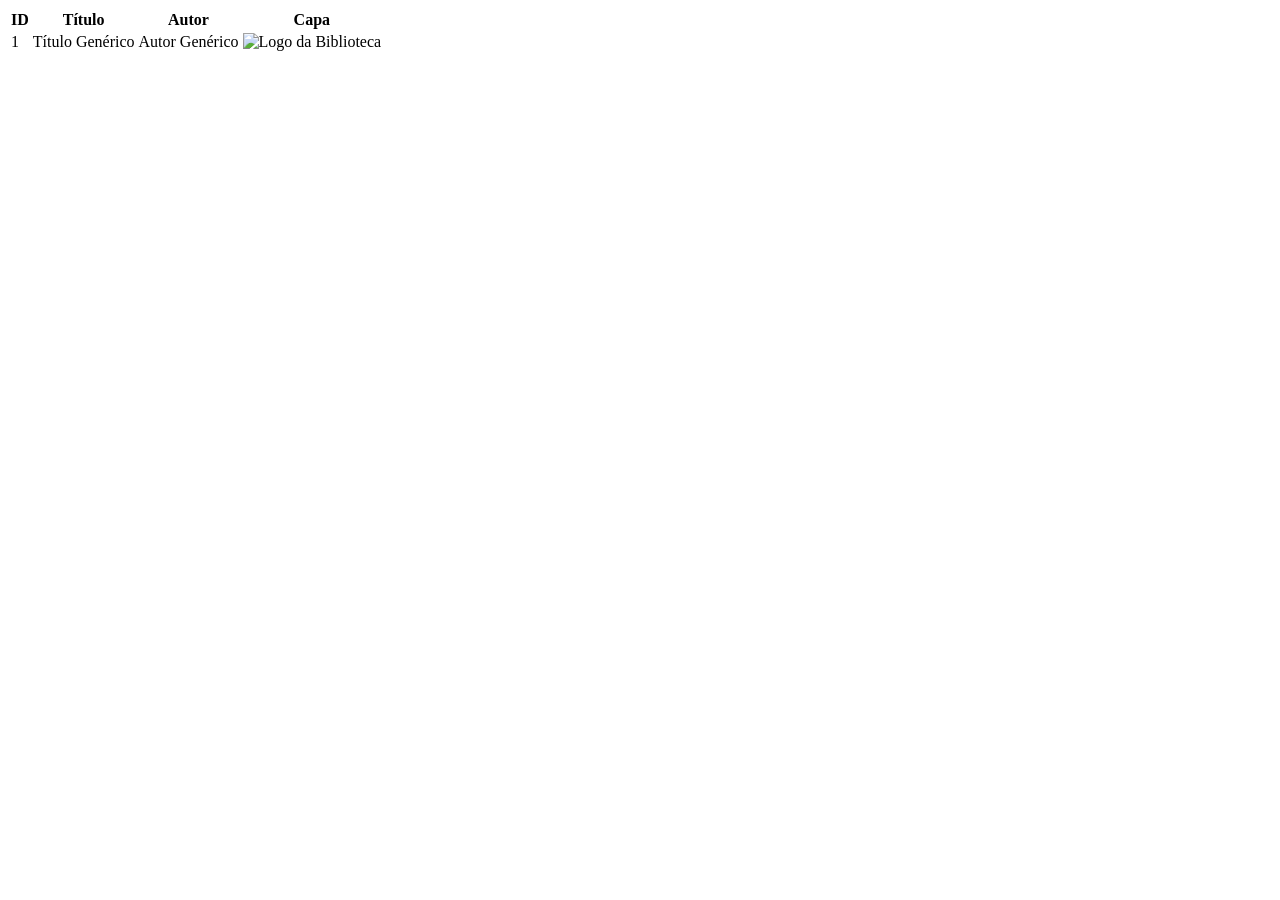
==== fontes/src/main/resources/templates/livros.html @ 5e275cec ":white_check_mark: Organiza estrutura de templates em fragmentos." ====
<!DOCTYPE html>
<html lang="pt-br" xmlns:th="http://www.thymeleaf.org">
	<div th:replace="~{fragments/header :: pagina(titulo='Listagem de livros')}"></div>	

	<body>
        <div th:replace="~{fragments/cabecalho :: cabecalho}"></div>
<main class="container my-5">

    <table class="table">
        <thead>
            <tr>
                <th>ID</th>
                <th>Título</th>
                <th>Autor</th>
                <th>Capa</th>
            </tr>
        </thead>
        <tbody>
            <tr th:each="livro : ${meusLivros}">
                <td th:text="${livro.id}">1</td>
                <td th:text="${livro.title}">Título Genérico</td>
                <td th:text="${livro.author}">Autor Genérico</td>
                <td><img th:src="${livro.capaLivro}" alt="Logo da Biblioteca" width="100"></td>
            </tr>
        </tbody>
    </table>
</main>

<div th:replace="~{fragments/rodape :: rodape}"></div>

</body>
</html>
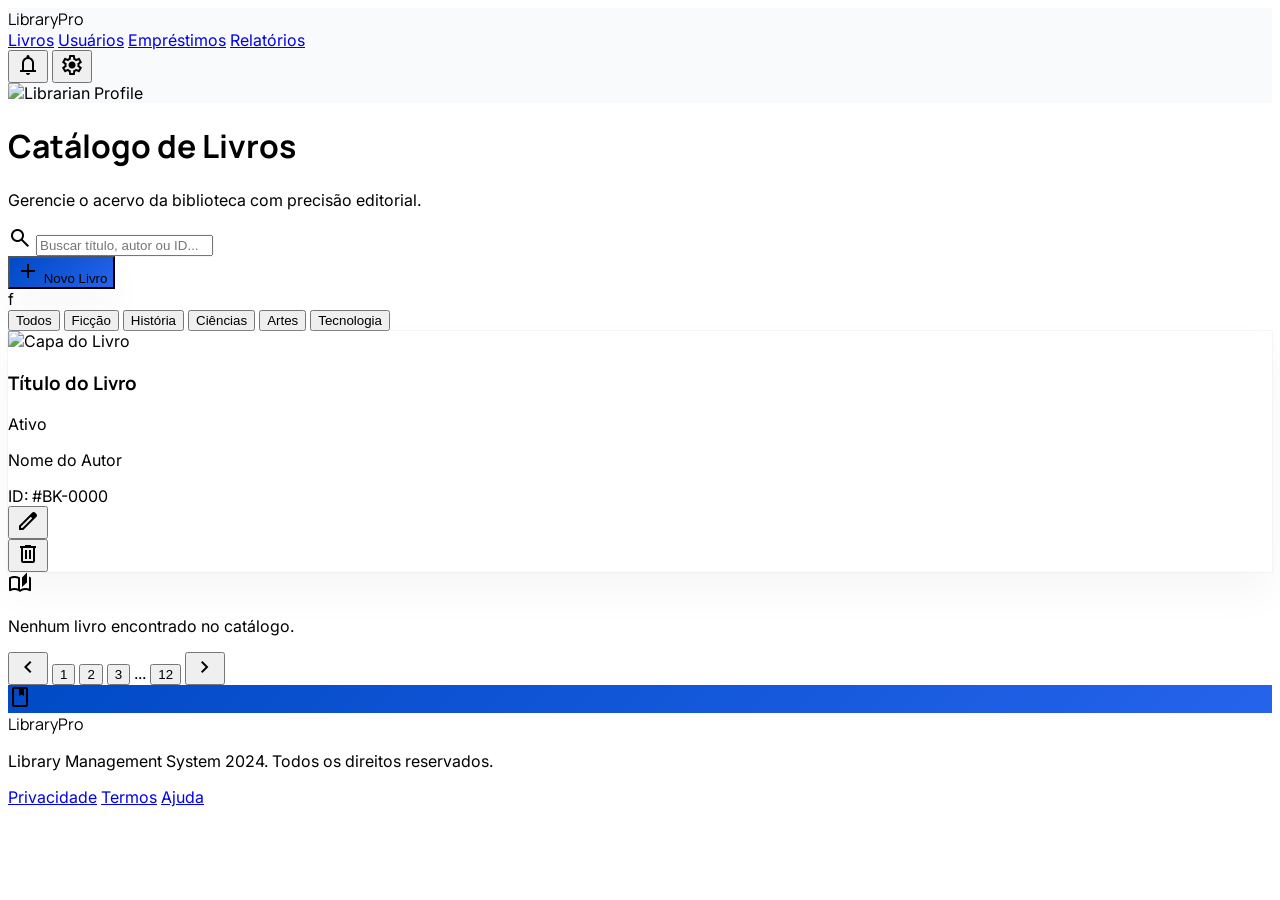
==== commit 17121907: ":sparkles: Adiciona nova página de livros." ====
--- a/fontes/src/main/resources/templates/livros.html
+++ b/fontes/src/main/resources/templates/livros.html
@@ -1,32 +1,222 @@
 <!DOCTYPE html>
-<html lang="pt-br" xmlns:th="http://www.thymeleaf.org">
-	<div th:replace="~{fragments/header :: pagina(titulo='Listagem de livros')}"></div>	
 
-	<body>
-        <div th:replace="~{fragments/cabecalho :: cabecalho}"></div>
-<main class="container my-5">
-
-    <table class="table">
-        <thead>
-            <tr>
-                <th>ID</th>
-                <th>Título</th>
-                <th>Autor</th>
-                <th>Capa</th>
-            </tr>
-        </thead>
-        <tbody>
-            <tr th:each="livro : ${meusLivros}">
-                <td th:text="${livro.id}">1</td>
-                <td th:text="${livro.title}">Título Genérico</td>
-                <td th:text="${livro.author}">Autor Genérico</td>
-                <td><img th:src="${livro.capaLivro}" alt="Logo da Biblioteca" width="100"></td>
-            </tr>
-        </tbody>
-    </table>
+<html class="light" lang="pt-BR" xmlns:th="http://www.thymeleaf.org"><head>
+<meta charset="utf-8"/>
+<meta content="width=device-width, initial-scale=1.0" name="viewport"/>
+<script src="https://cdn.tailwindcss.com?plugins=forms,container-queries"></script>
+<link href="https://fonts.googleapis.com/css2?family=Inter:wght@400;500;600&amp;family=Manrope:wght@700;800&amp;display=swap" rel="stylesheet"/>
+<link href="https://fonts.googleapis.com/css2?family=Material+Symbols+Outlined:wght,FILL@100..700,0..1&amp;display=swap" rel="stylesheet"/>
+<script id="tailwind-config">
+      tailwind.config = {
+        darkMode: "class",
+        theme: {
+          extend: {
+            colors: {
+              "surface-container-highest": "#e0e3e5",
+              "secondary-fixed": "#dbe1ff",
+              "tertiary-fixed-dim": "#ffb596",
+              "on-error-container": "#93000a",
+              "on-surface": "#191c1e",
+              "on-surface-variant": "#434655",
+              "outline": "#737686",
+              "on-background": "#191c1e",
+              "on-secondary-fixed": "#00174b",
+              "secondary-container": "#acbfff",
+              "on-primary": "#ffffff",
+              "on-secondary-container": "#394c84",
+              "error-container": "#ffdad6",
+              "surface-bright": "#f7f9fb",
+              "on-tertiary-fixed": "#360f00",
+              "surface-tint": "#0053db",
+              "inverse-primary": "#b4c5ff",
+              "surface-variant": "#e0e3e5",
+              "primary-fixed-dim": "#b4c5ff",
+              "tertiary-container": "#bc4800",
+              "on-tertiary-container": "#ffede6",
+              "surface-container": "#eceef0",
+              "surface-container-high": "#e6e8ea",
+              "on-primary-fixed-variant": "#003ea8",
+              "on-primary-fixed": "#00174b",
+              "primary-fixed": "#dbe1ff",
+              "primary": "#004ac6",
+              "tertiary-fixed": "#ffdbcd",
+              "on-primary-container": "#eeefff",
+              "surface-dim": "#d8dadc",
+              "tertiary": "#943700",
+              "on-tertiary-fixed-variant": "#7d2d00",
+              "on-tertiary": "#ffffff",
+              "surface-container-lowest": "#ffffff",
+              "primary-container": "#2563eb",
+              "secondary-fixed-dim": "#b4c5ff",
+              "on-secondary-fixed-variant": "#31447b",
+              "inverse-on-surface": "#eff1f3",
+              "on-secondary": "#ffffff",
+              "background": "#f7f9fb",
+              "outline-variant": "#c3c6d7",
+              "surface-container-low": "#f2f4f6",
+              "on-error": "#ffffff",
+              "secondary": "#495c95",
+              "surface": "#f7f9fb",
+              "inverse-surface": "#2d3133",
+              "error": "#ba1a1a"
+            },
+            fontFamily: {
+              "headline": ["Manrope"],
+              "body": ["Inter"],
+              "label": ["Inter"]
+            },
+            borderRadius: {"DEFAULT": "0.125rem", "lg": "0.25rem", "xl": "0.5rem", "full": "0.75rem"},
+          },
+        },
+      }
+    </script>
+<style>
+        body { font-family: 'Inter', sans-serif; }
+        .font-headline { font-family: 'Manrope', sans-serif; }
+        .glass-nav {
+            background: rgba(247, 249, 251, 0.8);
+            backdrop-filter: blur(20px);
+        }
+        .ambient-shadow {
+            box-shadow: 0 20px 40px rgba(25, 28, 30, 0.04);
+        }
+        .ghost-border {
+            outline: 1px solid rgba(195, 198, 215, 0.15);
+        }
+        .primary-gradient {
+            background: linear-gradient(135deg, #004ac6 0%, #2563eb 100%);
+        }
+    </style>
+</head>
+<body class="bg-surface text-on-surface selection:bg-primary-fixed selection:text-on-primary-fixed">
+<!-- Top Navigation Bar -->
+<nav class="fixed top-0 left-0 right-0 z-50 glass-nav border-b border-slate-200 dark:border-slate-800">
+<div class="flex items-center justify-between px-6 h-16 w-full max-w-full mx-auto">
+<div class="flex items-center gap-8">
+<span class="text-xl font-bold text-slate-900 dark:text-white font-headline tracking-tight">LibraryPro</span>
+<div class="hidden md:flex items-center gap-6 font-sans text-sm font-medium">
+<a class="text-blue-600 dark:text-blue-400 border-b-2 border-blue-600 dark:border-blue-400 pb-4 mt-4" href="#">Livros</a>
+<a class="text-slate-600 dark:text-slate-400 pb-4 mt-4 hover:text-blue-500 transition-colors" href="#">Usuários</a>
+<a class="text-slate-600 dark:text-slate-400 pb-4 mt-4 hover:text-blue-500 transition-colors" href="#">Empréstimos</a>
+<a class="text-slate-600 dark:text-slate-400 pb-4 mt-4 hover:text-blue-500 transition-colors" href="#">Relatórios</a>
+</div>
+</div>
+<div class="flex items-center gap-4">
+<button class="p-2 text-on-surface-variant hover:bg-surface-container transition-colors rounded-full">
+<span class="material-symbols-outlined" data-icon="notifications">notifications</span>
+</button>
+<button class="p-2 text-on-surface-variant hover:bg-surface-container transition-colors rounded-full">
+<span class="material-symbols-outlined" data-icon="settings">settings</span>
+</button>
+<div class="w-8 h-8 rounded-full bg-surface-container-highest overflow-hidden">
+<img alt="Librarian Profile" data-alt="professional portrait of a librarian with a friendly expression in a modern bright setting" src="https://lh3.googleusercontent.com/aida-public/[base64]"/>
+</div>
+</div>
+</div>
+</nav>
+<main class="pt-24 pb-16 px-6 md:px-12 max-w-[1400px] mx-auto">
+<!-- Header Section -->
+<header class="mb-12">
+<div class="flex flex-col md:flex-row md:items-end justify-between gap-6">
+<div class="space-y-2">
+<h1 class="text-display-lg font-headline text-5xl font-extrabold tracking-tight text-on-surface">
+                        Catálogo de Livros
+                    </h1>
+<p class="text-on-surface-variant font-body text-lg">Gerencie o acervo da biblioteca com precisão editorial.</p>
+</div>
+<div class="flex flex-col sm:flex-row items-center gap-4 w-full md:w-auto">
+<div class="relative w-full sm:w-80">
+<span class="material-symbols-outlined absolute left-4 top-1/2 -translate-y-1/2 text-on-surface-variant" data-icon="search">search</span>
+<input class="w-full pl-12 pr-4 py-3 bg-surface-container-lowest ghost-border rounded-full font-body text-sm focus:ring-2 focus:ring-primary-fixed outline-none transition-all" placeholder="Buscar título, autor ou ID..." type="text"/>
+</div>
+<form method="post" th:action="@{/books/criar}">
+<button class="primary-gradient text-on-primary px-6 py-3 rounded-xl font-medium flex items-center gap-2 hover:-translate-y-0.5 transition-transform ambient-shadow" type="submit">
+<span class="material-symbols-outlined" data-icon="add">add</span>
+                        Novo Livro
+                    </button>
+</form>
+</div>
+</div>
+<!-- Filters -->f
+<div class="flex flex-wrap gap-3 mt-8">
+<button class="px-5 py-2 bg-primary-fixed text-on-primary-fixed rounded-full text-sm font-medium">Todos</button>
+<button class="px-5 py-2 bg-surface-container-low text-on-surface-variant rounded-full text-sm font-medium hover:bg-surface-container-high transition-colors">Ficção</button>
+<button class="px-5 py-2 bg-surface-container-low text-on-surface-variant rounded-full text-sm font-medium hover:bg-surface-container-high transition-colors">História</button>
+<button class="px-5 py-2 bg-surface-container-low text-on-surface-variant rounded-full text-sm font-medium hover:bg-surface-container-high transition-colors">Ciências</button>
+<button class="px-5 py-2 bg-surface-container-low text-on-surface-variant rounded-full text-sm font-medium hover:bg-surface-container-high transition-colors">Artes</button>
+<button class="px-5 py-2 bg-surface-container-low text-on-surface-variant rounded-full text-sm font-medium hover:bg-surface-container-high transition-colors">Tecnologia</button>
+</div>
+</header>
+<!-- Books Grid -->
+<div class="grid grid-cols-1 sm:grid-cols-2 lg:grid-cols-3 xl:grid-cols-4 gap-8">
+<!-- Dynamic Book Card Iteration -->
+<div class="group bg-surface-container-lowest rounded-xl p-4 ambient-shadow ghost-border hover:-translate-y-1 transition-all duration-300 flex flex-col" th:each="book : ${meusLivros}">
+<div class="aspect-[3/4] mb-4 overflow-hidden rounded-xl bg-surface-container-highest">
+<img alt="Capa do Livro" class="w-full h-full object-cover group-hover:scale-105 transition-transform duration-500" th:alt="${book.title}" th:src="${book.imageUrl ?: 'https://images.unsplash.com/photo-1543004457-450c33cf941c?q=80&amp;w=1000&amp;auto=format&amp;fit=crop'}"/>
+</div>
+<div class="space-y-2 flex-grow">
+<div class="flex justify-between items-start gap-2">
+<h3 class="font-headline font-bold text-lg text-on-surface leading-tight" th:text="${book.title}">Título do Livro</h3>
+<span class="px-2 py-0.5 bg-primary-fixed text-on-primary-fixed text-[10px] font-bold uppercase rounded-md shrink-0">Ativo</span>
+</div>
+<p class="text-on-surface-variant text-sm font-body" th:text="${book.author}">Nome do Autor</p>
+<div class="flex items-center justify-between pt-2">
+<span class="text-label-sm text-outline font-medium tracking-wider" th:text="'ID: #' + ${book.id}">ID: #BK-0000</span>
+<div class="flex gap-1">
+<!-- Edit Action -->
+<form method="post" th:action="@{/books/atualizar/{id}(id=${book.id})}"> 
+<button class="p-1.5 rounded-lg hover:bg-blue-50 text-blue-600 transition-colors" title="Editar" type="submit">
+<span class="material-symbols-outlined !text-[20px]" data-icon="edit">edit</span>
+</button>
+</form>
+<!-- Delete Action -->
+<form method="post" onsubmit="return confirm('Tem certeza que deseja excluir este livro?');" th:action="@{/books/deletar/{id}(id=${book.id})}">
+<button class="p-1.5 rounded-lg hover:bg-red-50 text-red-600 transition-colors" title="Excluir" type="submit">
+<span class="material-symbols-outlined !text-[20px]" data-icon="delete">delete</span>
+</button>
+</form>
+</div>
+</div>
+</div>
+</div>
+<!-- Fallback if empty -->
+<div class="col-span-full py-20 text-center" th:if="${#lists.isEmpty(meusLivros)}">
+<span class="material-symbols-outlined text-outline text-6xl mb-4" data-icon="auto_stories">auto_stories</span>
+<p class="text-on-surface-variant text-lg">Nenhum livro encontrado no catálogo.</p>
+</div>
+</div>
+<!-- Pagination -->
+<div class="mt-16 flex items-center justify-center gap-2">
+<button class="w-10 h-10 flex items-center justify-center rounded-lg bg-surface-container text-on-surface-variant">
+<span class="material-symbols-outlined" data-icon="chevron_left">chevron_left</span>
+</button>
+<button class="w-10 h-10 flex items-center justify-center rounded-lg bg-primary text-on-primary font-bold">1</button>
+<button class="w-10 h-10 flex items-center justify-center rounded-lg bg-surface-container text-on-surface-variant hover:bg-surface-container-high transition-colors">2</button>
+<button class="w-10 h-10 flex items-center justify-center rounded-lg bg-surface-container text-on-surface-variant hover:bg-surface-container-high transition-colors">3</button>
+<span class="px-2 text-outline">...</span>
+<button class="w-10 h-10 flex items-center justify-center rounded-lg bg-surface-container text-on-surface-variant hover:bg-surface-container-high transition-colors">12</button>
+<button class="w-10 h-10 flex items-center justify-center rounded-lg bg-surface-container text-on-surface-variant hover:bg-surface-container-high transition-colors">
+<span class="material-symbols-outlined" data-icon="chevron_right">chevron_right</span>
+</button>
+</div>
 </main>
-
-<div th:replace="~{fragments/rodape :: rodape}"></div>
-
-</body>
-</html>+<!-- Footer -->
+<footer class="bg-surface-container-low mt-auto py-10 px-6">
+<div class="max-w-[1400px] mx-auto flex flex-col md:flex-row justify-between items-center gap-6">
+<div class="flex items-center gap-2">
+<div class="w-8 h-8 rounded-lg primary-gradient flex items-center justify-center">
+<span class="material-symbols-outlined text-on-primary text-sm" data-icon="book">book</span>
+</div>
+<span class="font-headline font-bold text-lg text-on-surface tracking-tight">LibraryPro</span>
+</div>
+<p class="text-on-surface-variant text-sm font-body">
+                Library Management System 2024. Todos os direitos reservados.
+            </p>
+<div class="flex gap-6 text-sm font-medium text-on-surface-variant">
+<a class="hover:text-primary transition-colors" href="#">Privacidade</a>
+<a class="hover:text-primary transition-colors" href="#">Termos</a>
+<a class="hover:text-primary transition-colors" href="#">Ajuda</a>
+</div>
+</div>
+</footer>
+</body></html>
